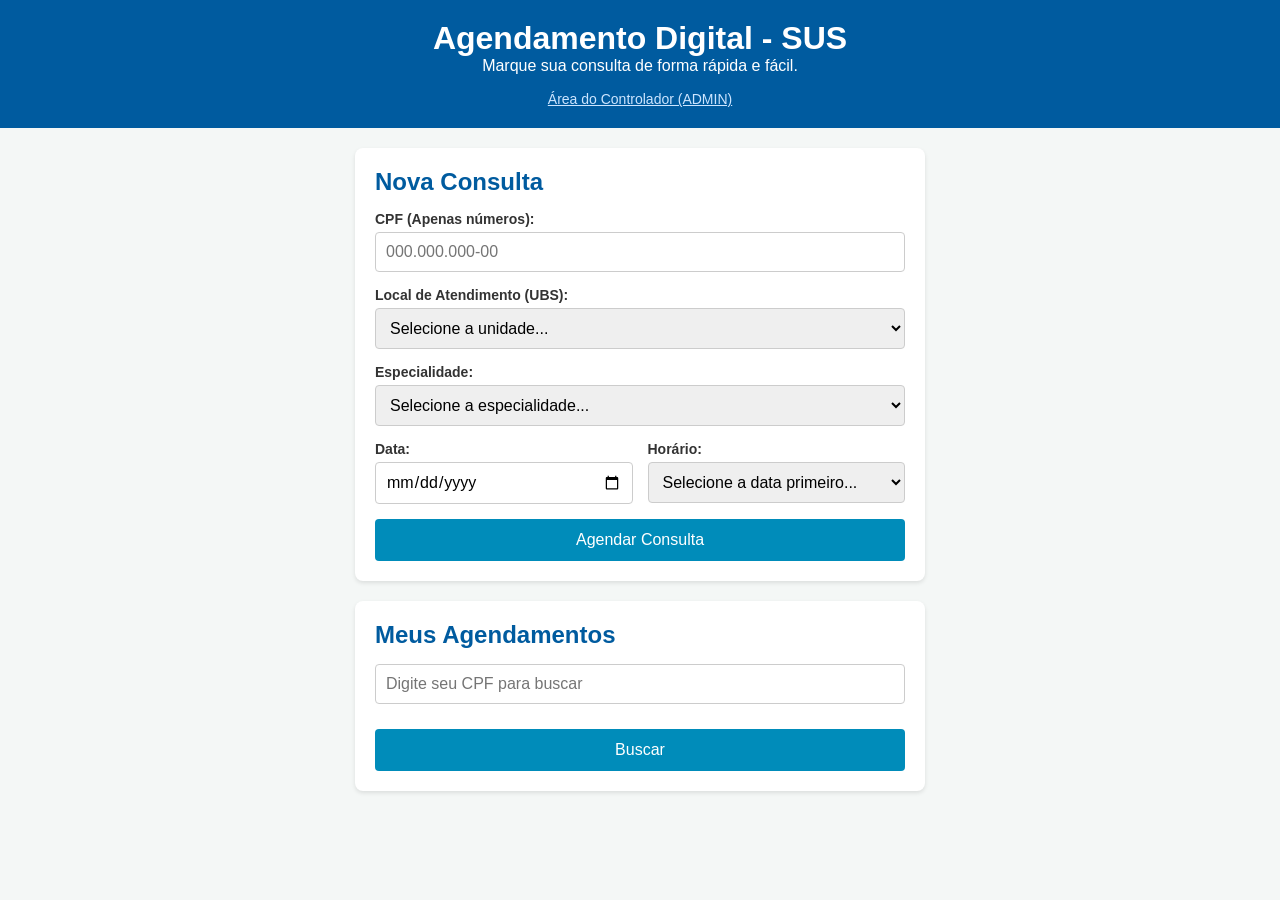
==== index.html @ 9504cdef "feat: migração para SQLite e atualização da URL de produção" ====
<!DOCTYPE html>
<html lang="pt-BR">
<head>
    <meta charset="UTF-8">
    <meta name="viewport" content="width=device-width, initial-scale=1.0">
    <title>Agendamento SUS - Região de Patrocínio</title>
    <link rel="stylesheet" href="style.css">
</head>
<body>
    <header>
        <h1>Agendamento Digital - SUS</h1>
        <p>Marque sua consulta de forma rápida e fácil.</p>
        <div style="margin-top: 15px;">
            <a href="admin.html" style="color: #cce5ff; text-decoration: underline; font-size: 14px;">Área do Controlador (ADMIN)</a>
        </div>
    </header>

    <main>
        <section id="area-agendamento">
            <h2>Nova Consulta</h2>
            <form id="form-agendamento">
                <label for="cpf">CPF (Apenas números):</label>
                <input type="text" id="cpf" maxlength="14" placeholder="000.000.000-00" required>

                <label for="local">Local de Atendimento (UBS):</label>
                <select id="local" required>
                    <option value="" disabled selected>Selecione a unidade...</option>
                    <option value="UBS Morada Nova - Patrocínio">UBS Morada Nova - Patrocínio</option>
                    <option value="UBS Enéas - Patrocínio">UBS Enéas - Patrocínio</option>
                    <option value="UBS Centro - Guimarânia">UBS Centro - Guimarânia</option>
                    <option value="UBS Centro - Serra do Salitre">UBS Centro - Serra do Salitre</option>
                </select>

                <label for="especialidade">Especialidade:</label>
                <select id="especialidade" required>
                    <option value="" disabled selected>Selecione a especialidade...</option>
                    <option value="Clínico Geral">Clínico Geral</option>
                    <option value="Pediatria">Pediatria</option>
                    <option value="Ginecologia e Obstetrícia">Ginecologia e Obstetrícia</option>
                    <option value="Odontologia">Odontologia</option>
                    <option value="Psicologia">Psicologia</option>
                    <option value="Fisioterapia">Fisioterapia</option>
                    <option value="Nutrição">Nutrição</option>
                    <option value="Sala de Vacina">Sala de Vacina</option>
                </select>

                <div class="linha-tempo">
                    <div>
                        <label for="data">Data:</label>
                        <input type="date" id="data" required>
                    </div>
                    <div>
                        <label for="horario">Horário:</label>
                        <select id="horario" required>
                            <option value="" disabled selected>Selecione a data primeiro...</option>
                        </select>
                    </div>
                </div>

                <button type="submit">Agendar Consulta</button>
            </form>
        </section>

        <section id="area-visualizacao">
            <h2>Meus Agendamentos</h2>
            <div class="busca-cpf">
                <input type="text" id="cpf-busca" maxlength="14" placeholder="Digite seu CPF para buscar">
                <button onclick="buscarAgendamentos()" style="margin-top: 10px;">Buscar</button>
            </div>
            <div id="lista-agendamentos"></div>
        </section>
    </main>

    <script src="script.js"></script>
</body>
</html>
---- style.css ----
* {
    box-sizing: border-box;
    font-family: Arial, sans-serif;
    margin: 0;
    padding: 0;
}

body {
    background-color: #f4f7f6;
    color: #333;
}

header {
    background-color: #005b9f; 
    color: white;
    padding: 20px;
    text-align: center;
}

main {
    max-width: 600px;
    margin: 20px auto;
    padding: 0 15px;
}

section {
    background: white;
    padding: 20px;
    border-radius: 8px;
    box-shadow: 0 2px 4px rgba(0,0,0,0.1);
    margin-bottom: 20px;
}

h2 {
    margin-bottom: 15px;
    color: #005b9f;
}

label {
    display: block;
    margin-bottom: 5px;
    font-weight: bold;
    font-size: 14px;
}

input, select {
    width: 100%;
    padding: 10px;
    margin-bottom: 15px;
    border: 1px solid #ccc;
    border-radius: 4px;
    font-size: 16px;
}

.linha-tempo {
    display: flex;
    gap: 15px;
}

.linha-tempo div {
    flex: 1;
}

button {
    background-color: #008CBA;
    color: white;
    border: none;
    padding: 12px 20px;
    font-size: 16px;
    border-radius: 4px;
    cursor: pointer;
    width: 100%;
}

button:hover {
    background-color: #005b9f;
}

.agendamento-card {
    border: 1px solid #ddd;
    padding: 15px;
    border-radius: 4px;
    margin-top: 10px;
    background-color: #fafafa;
}

.agendamento-card p {
    margin-bottom: 8px;
}

table {
    width: 100%;
    border-collapse: collapse;
    margin-top: 15px;
    font-size: 14px;
}

th, td {
    padding: 10px;
    border: 1px solid #ddd;
    text-align: left;
}

th {
    background-color: #005b9f;
    color: white;
}
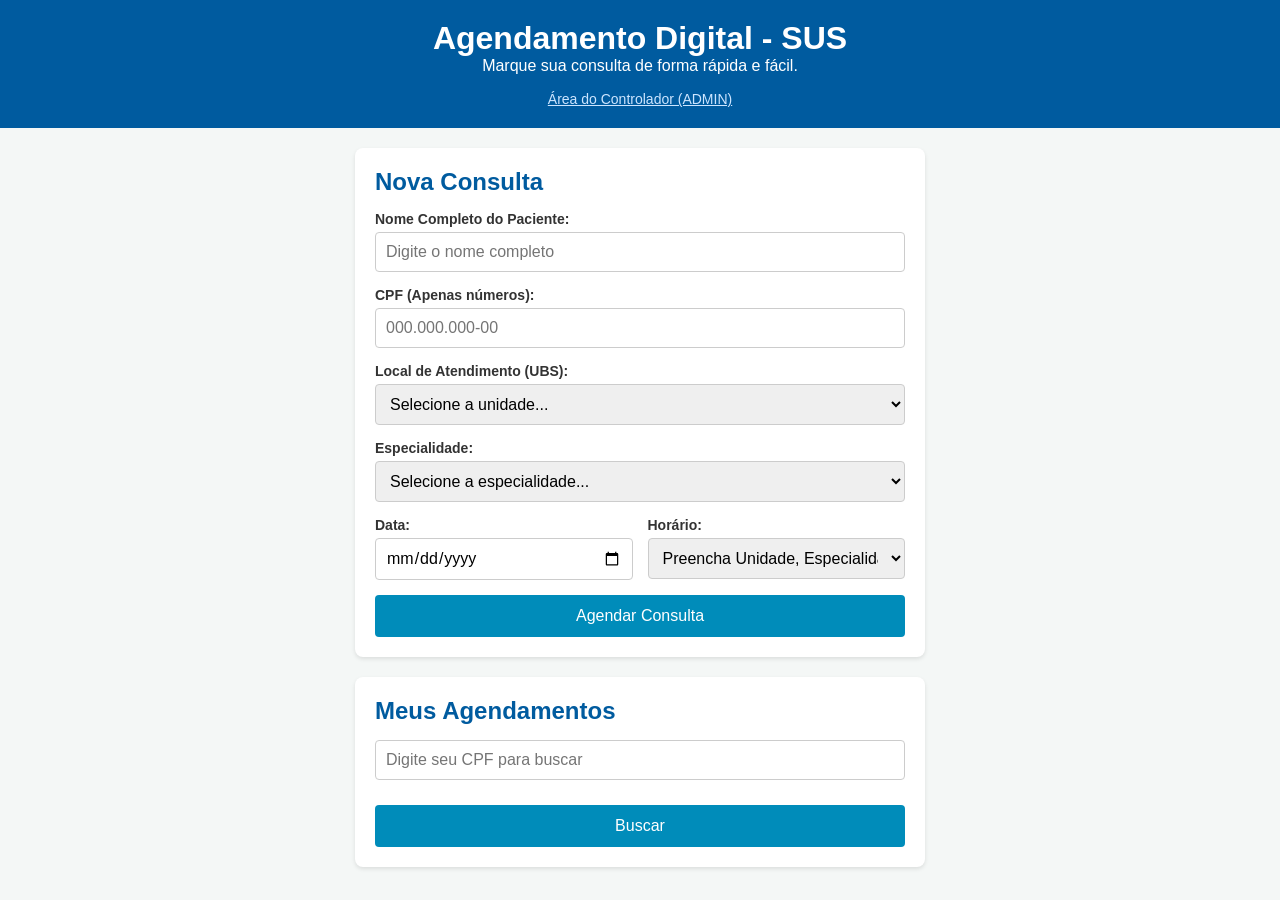
==== commit be740c5d: "feat: Implementar funcionalidades de agendamento e gerenciamento de consultas - Atualizar o banco de" ====
--- a/index.html
+++ b/index.html
@@ -19,6 +19,9 @@
         <section id="area-agendamento">
             <h2>Nova Consulta</h2>
             <form id="form-agendamento">
+                <label for="nome">Nome Completo do Paciente:</label>
+                <input type="text" id="nome" placeholder="Digite o nome completo" required>
+
                 <label for="cpf">CPF (Apenas números):</label>
                 <input type="text" id="cpf" maxlength="14" placeholder="000.000.000-00" required>
 
@@ -52,7 +55,7 @@
                     <div>
                         <label for="horario">Horário:</label>
                         <select id="horario" required>
-                            <option value="" disabled selected>Selecione a data primeiro...</option>
+                            <option value="" disabled selected>Preencha Unidade, Especialidade e Data...</option>
                         </select>
                     </div>
                 </div>
@@ -65,12 +68,29 @@
             <h2>Meus Agendamentos</h2>
             <div class="busca-cpf">
                 <input type="text" id="cpf-busca" maxlength="14" placeholder="Digite seu CPF para buscar">
-                <button onclick="buscarAgendamentos()" style="margin-top: 10px;">Buscar</button>
+                <button type="button" onclick="buscarAgendamentos()" style="margin-top: 10px;">Buscar</button>
             </div>
             <div id="lista-agendamentos"></div>
         </section>
     </main>
 
+    <!-- Modal Customizado de Alerta (Obrigatório clicar em OK) -->
+    <div id="alerta-overlay"></div>
+    <div id="alerta-modal">
+        <p id="alerta-mensagem"></p>
+        <button type="button" id="btn-alerta-ok" class="btn-alerta-ok">OK</button>
+    </div>
+
+    <!-- Modal Customizado de Confirmação (Sim / Não) -->
+    <div id="confirm-overlay"></div>
+    <div id="confirm-modal">
+        <p id="confirm-mensagem"></p>
+        <div class="botoes-confirm">
+            <button type="button" id="btn-confirm-sim" class="btn-confirm-sim">Sim</button>
+            <button type="button" id="btn-confirm-nao" class="btn-confirm-nao">Não</button>
+        </div>
+    </div>
+
     <script src="script.js"></script>
 </body>
 </html>
--- a/style.css
+++ b/style.css
@@ -104,4 +104,71 @@
 th {
     background-color: #005b9f;
     color: white;
-}+}
+
+/* --- MODAL DE ALERTA CUSTOMIZADO --- */
+#alerta-overlay {
+    display: none; 
+    position: fixed; top: 0; left: 0;
+    width: 100%; height: 100%; 
+    background: rgba(0,0,0,0.6); 
+    z-index: 9999;
+}
+
+#alerta-modal {
+    display: none; 
+    position: fixed; top: 50%; left: 50%; transform: translate(-50%, -50%);
+    background: white; padding: 25px; border-radius: 8px; 
+    box-shadow: 0 4px 15px rgba(0,0,0,0.2);
+    z-index: 10000; width: 90%; max-width: 350px; 
+    text-align: center;
+}
+
+#alerta-mensagem { 
+    margin-bottom: 20px; font-size: 16px; color: #333; line-height: 1.5; 
+}
+
+.btn-alerta-ok { 
+    background-color: #28a745; /* Verde */
+    width: 100%; 
+    font-weight: bold; 
+    font-size: 16px;
+}
+
+.btn-alerta-ok:hover { 
+    background-color: #218838; 
+}
+
+/* --- MODAL DE CONFIRMAÇÃO CUSTOMIZADO (SIM / NÃO) --- */
+#confirm-overlay {
+    display: none; position: fixed; top: 0; left: 0;
+    width: 100%; height: 100%; background: rgba(0,0,0,0.6); 
+    z-index: 9999;
+}
+
+#confirm-modal {
+    display: none; position: fixed; top: 50%; left: 50%; transform: translate(-50%, -50%);
+    background: white; padding: 25px; border-radius: 8px; 
+    box-shadow: 0 4px 15px rgba(0,0,0,0.2);
+    z-index: 10000; width: 90%; max-width: 350px; text-align: center;
+}
+
+#confirm-mensagem { 
+    margin-bottom: 20px; font-size: 16px; color: #333; line-height: 1.5; 
+}
+
+.botoes-confirm {
+    display: flex; gap: 10px; justify-content: center;
+}
+
+.btn-confirm-sim { 
+    background-color: #dc3545; color: white; padding: 10px 20px; 
+    border: none; border-radius: 4px; cursor: pointer; font-weight: bold; width: 100%;
+}
+.btn-confirm-sim:hover { background-color: #c82333; }
+
+.btn-confirm-nao { 
+    background-color: #6c757d; color: white; padding: 10px 20px; 
+    border: none; border-radius: 4px; cursor: pointer; font-weight: bold; width: 100%;
+}
+.btn-confirm-nao:hover { background-color: #5a6268; }
